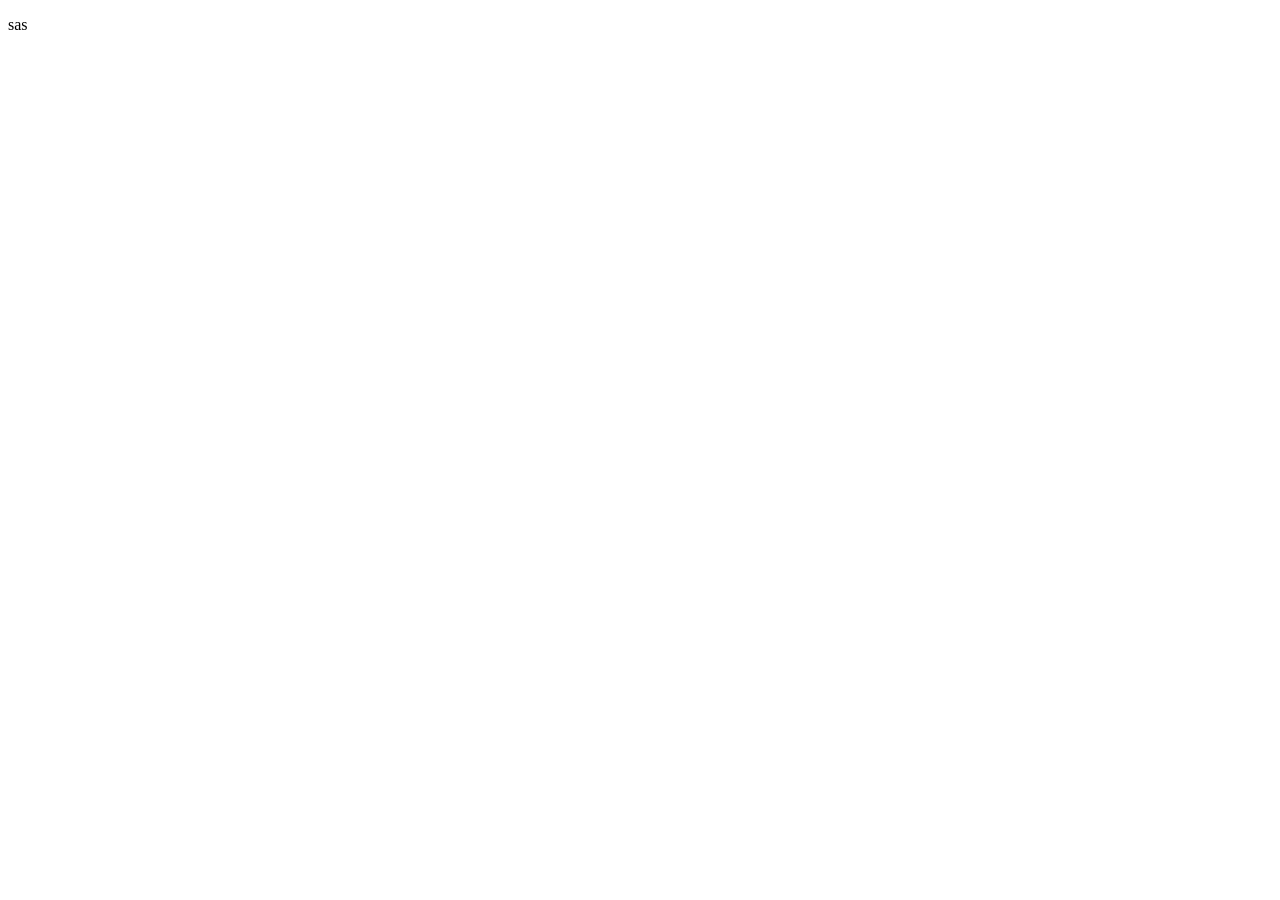
==== index.html @ 08b82a9a "sas" ====
<!DOCTYPE html>
<html lang="en">
<head>
    <meta charset="UTF-8">
    <meta name="viewport" content="width=device-width, initial-scale=1.0">
    <title>Document</title>
</head>
<body>
    <p>sas</p>
    
</body>
</html>
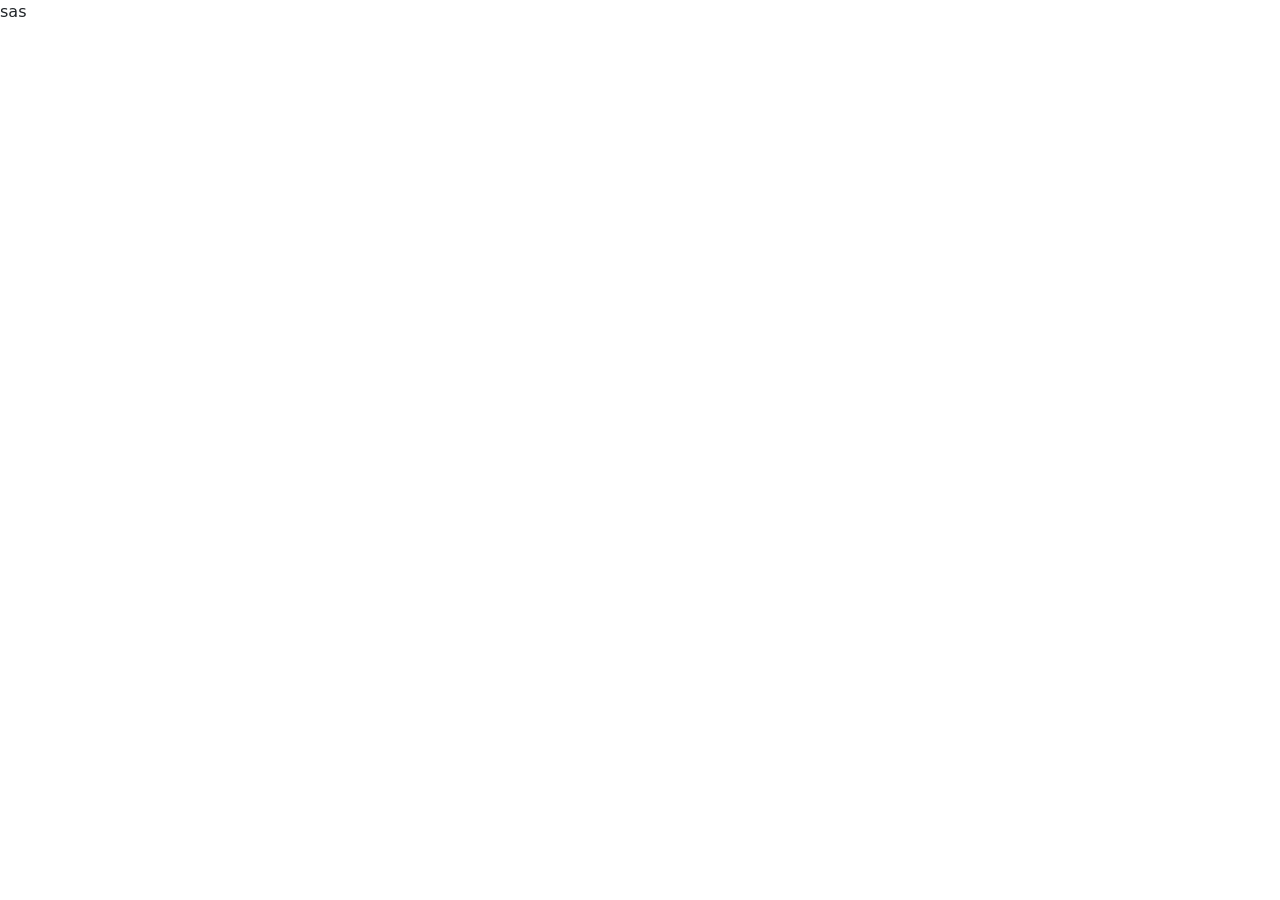
==== commit 87ac3fee: "se agregan lin de bootstrap" ====
--- a/index.html
+++ b/index.html
@@ -3,6 +3,8 @@
 <head>
     <meta charset="UTF-8">
     <meta name="viewport" content="width=device-width, initial-scale=1.0">
+    <link rel="stylesheet" href="https://cdn.jsdelivr.net/npm/bootstrap@5.3.8/dist/css/bootstrap.min.css">
+    <link rel="stylesheet" href="style.css">
     <title>Document</title>
 </head>
 <body>
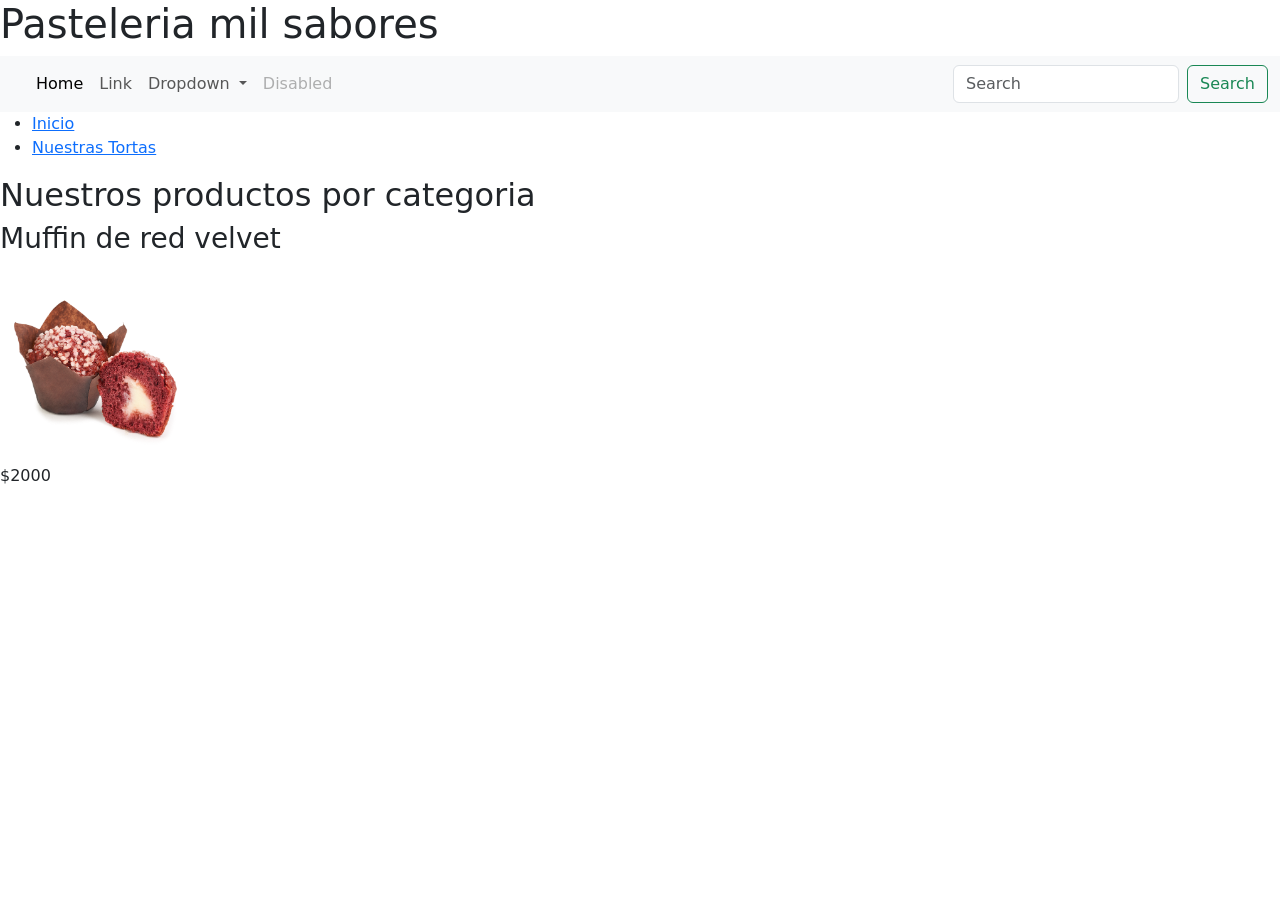
==== commit 3452e585: "se agrega un header y un section" ====
--- a/index.html
+++ b/index.html
@@ -8,7 +8,60 @@
     <title>Document</title>
 </head>
 <body>
-    <p>sas</p>
-    
+    <header>
+        <h1>Pasteleria mil sabores</h1>
+    </header>
+    <nav class="navbar navbar-expand-lg bg-body-tertiary">
+  <div class="container-fluid">
+    <a class="navbar-brand" href="#"></a>
+    <button class="navbar-toggler" type="button" data-bs-toggle="collapse" data-bs-target="#navbarSupportedContent" aria-controls="navbarSupportedContent" aria-expanded="false" aria-label="Toggle navigation">
+      <span class="navbar-toggler-icon"></span>
+    </button>
+    <div class="collapse navbar-collapse" id="navbarSupportedContent">
+      <ul class="navbar-nav me-auto mb-2 mb-lg-0">
+        <li class="nav-item">
+          <a class="nav-link active" aria-current="page" href="#">Home</a>
+        </li>
+        <li class="nav-item">
+          <a class="nav-link" href="#">Link</a>
+        </li>
+        <li class="nav-item dropdown">
+          <a class="nav-link dropdown-toggle" href="#" role="button" data-bs-toggle="dropdown" aria-expanded="false">
+            Dropdown
+          </a>
+          <ul class="dropdown-menu">
+            <li><a class="dropdown-item" href="#">Action</a></li>
+            <li><a class="dropdown-item" href="#">Another action</a></li>
+            <li><hr class="dropdown-divider"></li>
+            <li><a class="dropdown-item" href="#">Something else here</a></li>
+          </ul>
+        </li>
+        <li class="nav-item">
+          <a class="nav-link disabled" aria-disabled="true">Disabled</a>
+        </li>
+      </ul>
+      <form class="d-flex" role="search">
+        <input class="form-control me-2" type="search" placeholder="Search" aria-label="Search"/>
+        <button class="btn btn-outline-success" type="submit">Search</button>
+      </form>
+    </div>
+  </div>
+</nav>
+<nav>
+        <ul>
+            <li><a href="index.html">Inicio</a></li>
+            <li><a href="catalogo.html">Nuestras Tortas</a></li>
+        </ul>
+    </nav>
+<main>
+    <section id="Nuestros productos por categoria">
+        <h2>Nuestros productos por categoria</h2>
+        <h3>Muffin de red velvet</h3>
+        <img height="200px" src="img/muffin redvelvet.png">
+        <p class="Precio">$2000</p>
+    </section>
+</main>
+
+
 </body>
 </html>
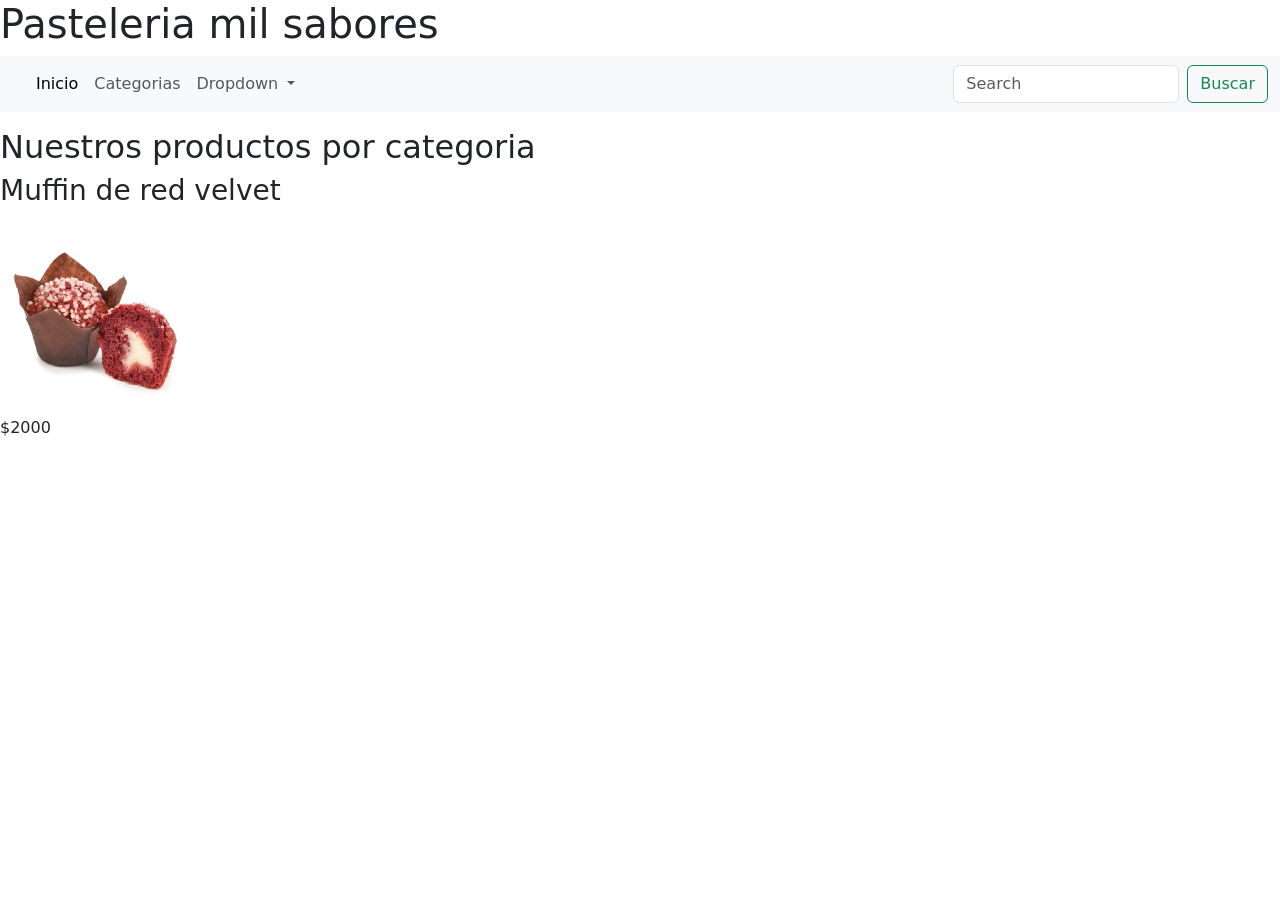
==== commit 98b18a29: "cambios en css y function" ====
--- a/index.html
+++ b/index.html
@@ -5,7 +5,7 @@
     <meta name="viewport" content="width=device-width, initial-scale=1.0">
     <link rel="stylesheet" href="https://cdn.jsdelivr.net/npm/bootstrap@5.3.8/dist/css/bootstrap.min.css">
     <link rel="stylesheet" href="style.css">
-    <title>Document</title>
+    <title>Pasteleria mil sabores</title>
 </head>
 <body>
     <header>
@@ -20,10 +20,10 @@
     <div class="collapse navbar-collapse" id="navbarSupportedContent">
       <ul class="navbar-nav me-auto mb-2 mb-lg-0">
         <li class="nav-item">
-          <a class="nav-link active" aria-current="page" href="#">Home</a>
+          <a class="nav-link active" aria-current="page" href="#">Inicio</a>
         </li>
         <li class="nav-item">
-          <a class="nav-link" href="#">Link</a>
+          <a class="nav-link" href="index2.html">Categorias</a>
         </li>
         <li class="nav-item dropdown">
           <a class="nav-link dropdown-toggle" href="#" role="button" data-bs-toggle="dropdown" aria-expanded="false">
@@ -36,21 +36,17 @@
             <li><a class="dropdown-item" href="#">Something else here</a></li>
           </ul>
         </li>
-        <li class="nav-item">
-          <a class="nav-link disabled" aria-disabled="true">Disabled</a>
-        </li>
       </ul>
       <form class="d-flex" role="search">
         <input class="form-control me-2" type="search" placeholder="Search" aria-label="Search"/>
-        <button class="btn btn-outline-success" type="submit">Search</button>
+        <button class="btn btn-outline-success" type="submit">Buscar</button>
       </form>
     </div>
   </div>
 </nav>
 <nav>
         <ul>
-            <li><a href="index.html">Inicio</a></li>
-            <li><a href="catalogo.html">Nuestras Tortas</a></li>
+
         </ul>
     </nav>
 <main>
@@ -60,7 +56,18 @@
         <img height="200px" src="img/muffin redvelvet.png">
         <p class="Precio">$2000</p>
     </section>
+
+    <section id="usuarios">
+      <div class="container">
+
+      </div>
+    </section>
+
+
 </main>
+
+<script src="https://cdn.jsdelivr.net/npm/bootstrap@5.3.8/dist/js/bootstrap.bundle.min.js"></script>
+<script src="function.js"></script>
 
 
 </body>
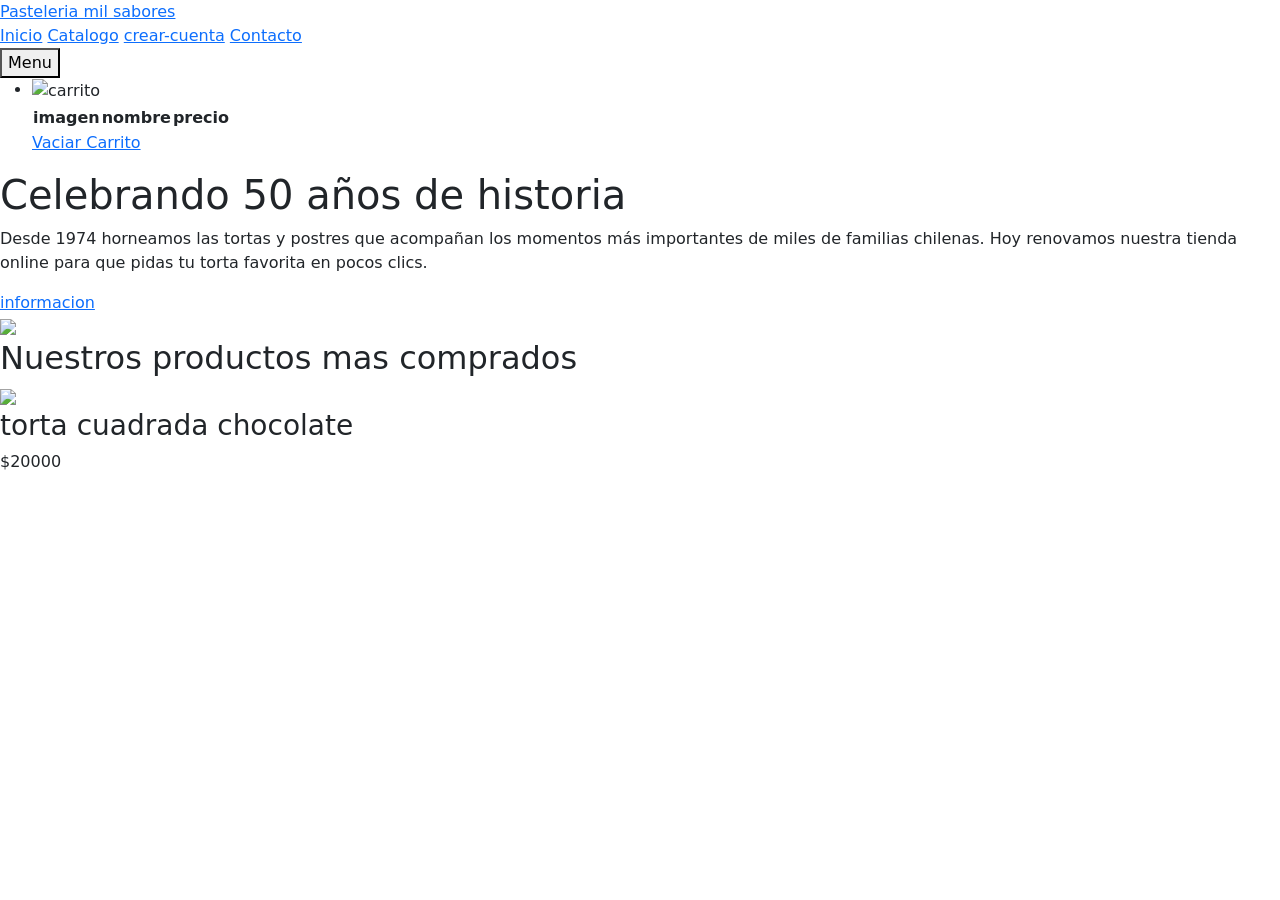
==== commit 24300cfc: "se cambia todo el contenido del header y de la seccion main" ====
--- a/index.html
+++ b/index.html
@@ -7,54 +7,60 @@
     <link rel="stylesheet" href="style.css">
     <title>Pasteleria mil sabores</title>
 </head>
+
+
 <body>
-    <header>
-        <h1>Pasteleria mil sabores</h1>
-    </header>
-    <nav class="navbar navbar-expand-lg bg-body-tertiary">
-  <div class="container-fluid">
-    <a class="navbar-brand" href="#"></a>
-    <button class="navbar-toggler" type="button" data-bs-toggle="collapse" data-bs-target="#navbarSupportedContent" aria-controls="navbarSupportedContent" aria-expanded="false" aria-label="Toggle navigation">
-      <span class="navbar-toggler-icon"></span>
-    </button>
-    <div class="collapse navbar-collapse" id="navbarSupportedContent">
-      <ul class="navbar-nav me-auto mb-2 mb-lg-0">
-        <li class="nav-item">
-          <a class="nav-link active" aria-current="page" href="#">Inicio</a>
-        </li>
-        <li class="nav-item">
-          <a class="nav-link" href="index2.html">Categorias</a>
-        </li>
-        <li class="nav-item dropdown">
-          <a class="nav-link dropdown-toggle" href="#" role="button" data-bs-toggle="dropdown" aria-expanded="false">
-            Dropdown
-          </a>
-          <ul class="dropdown-menu">
-            <li><a class="dropdown-item" href="#">Action</a></li>
-            <li><a class="dropdown-item" href="#">Another action</a></li>
-            <li><hr class="dropdown-divider"></li>
-            <li><a class="dropdown-item" href="#">Something else here</a></li>
-          </ul>
+  <header>
+    <a href="#inicio" class="logo">Pasteleria mil sabores</a>
+    <nav id="nav-menu">
+      <a href="#inicio">Inicio</a>
+      <a href="#Catalogo">Catalogo</a>
+      <a href="#crear-cuenta">crear-cuenta</a>
+      <a href="#contacto">Contacto</a>
+    </nav>
+    <button id="menu-btn">Menu</button>
+    <div>
+      <ul>
+        <li class="submenu"> 
+          <img height= "30px" src="img/carrito.jpg" id="img-carrito" alt="carrito">
+          <div id="carrito">
+            <table id="lista-carrito">
+              <th>
+                <tr>
+                  <th>imagen</th>
+                  <th>nombre</th>
+                  <th>precio</th>
+                  <th></th>
+                </tr>
+              </th>
+              <tbody></tbody>
+            </table>
+            <a href="#" id="vaciar carrito" class="btn-3">Vaciar Carrito</a>
+          </div>
         </li>
       </ul>
-      <form class="d-flex" role="search">
-        <input class="form-control me-2" type="search" placeholder="Search" aria-label="Search"/>
-        <button class="btn btn-outline-success" type="submit">Buscar</button>
-      </form>
     </div>
-  </div>
-</nav>
-<nav>
-        <ul>
+  </header>
 
-        </ul>
-    </nav>
 <main>
-    <section id="Nuestros productos por categoria">
-        <h2>Nuestros productos por categoria</h2>
-        <h3>Muffin de red velvet</h3>
-        <img height="200px" src="img/muffin redvelvet.png">
-        <p class="Precio">$2000</p>
+    <section id="inicio" class="Presentacion-tienda">
+      <div class="contenido">
+        <h1>Celebrando 50 años de historia</h1>
+        <p>Desde 1974 horneamos las tortas y postres que acompañan los momentos más importantes
+        de miles de familias chilenas. Hoy renovamos nuestra tienda online para que pidas
+        tu torta favorita en pocos clics.</p>
+      </div>
+      <div>
+        <a href="#informacion" class="btn-1">informacion</a>
+      </div>
+      <img height="200px" src="img/pasteleria mil sabores.png">
+    </section>
+
+    <section class="Nuestros-productos-mas-comprados">
+        <h2>Nuestros productos mas comprados</h2>
+        <img height="200px" src="img/torta cuadrada chocolate.webp">
+        <h3>torta cuadrada chocolate</h3>
+        <p class="Precio">$20000</p>
     </section>
 
     <section id="usuarios">
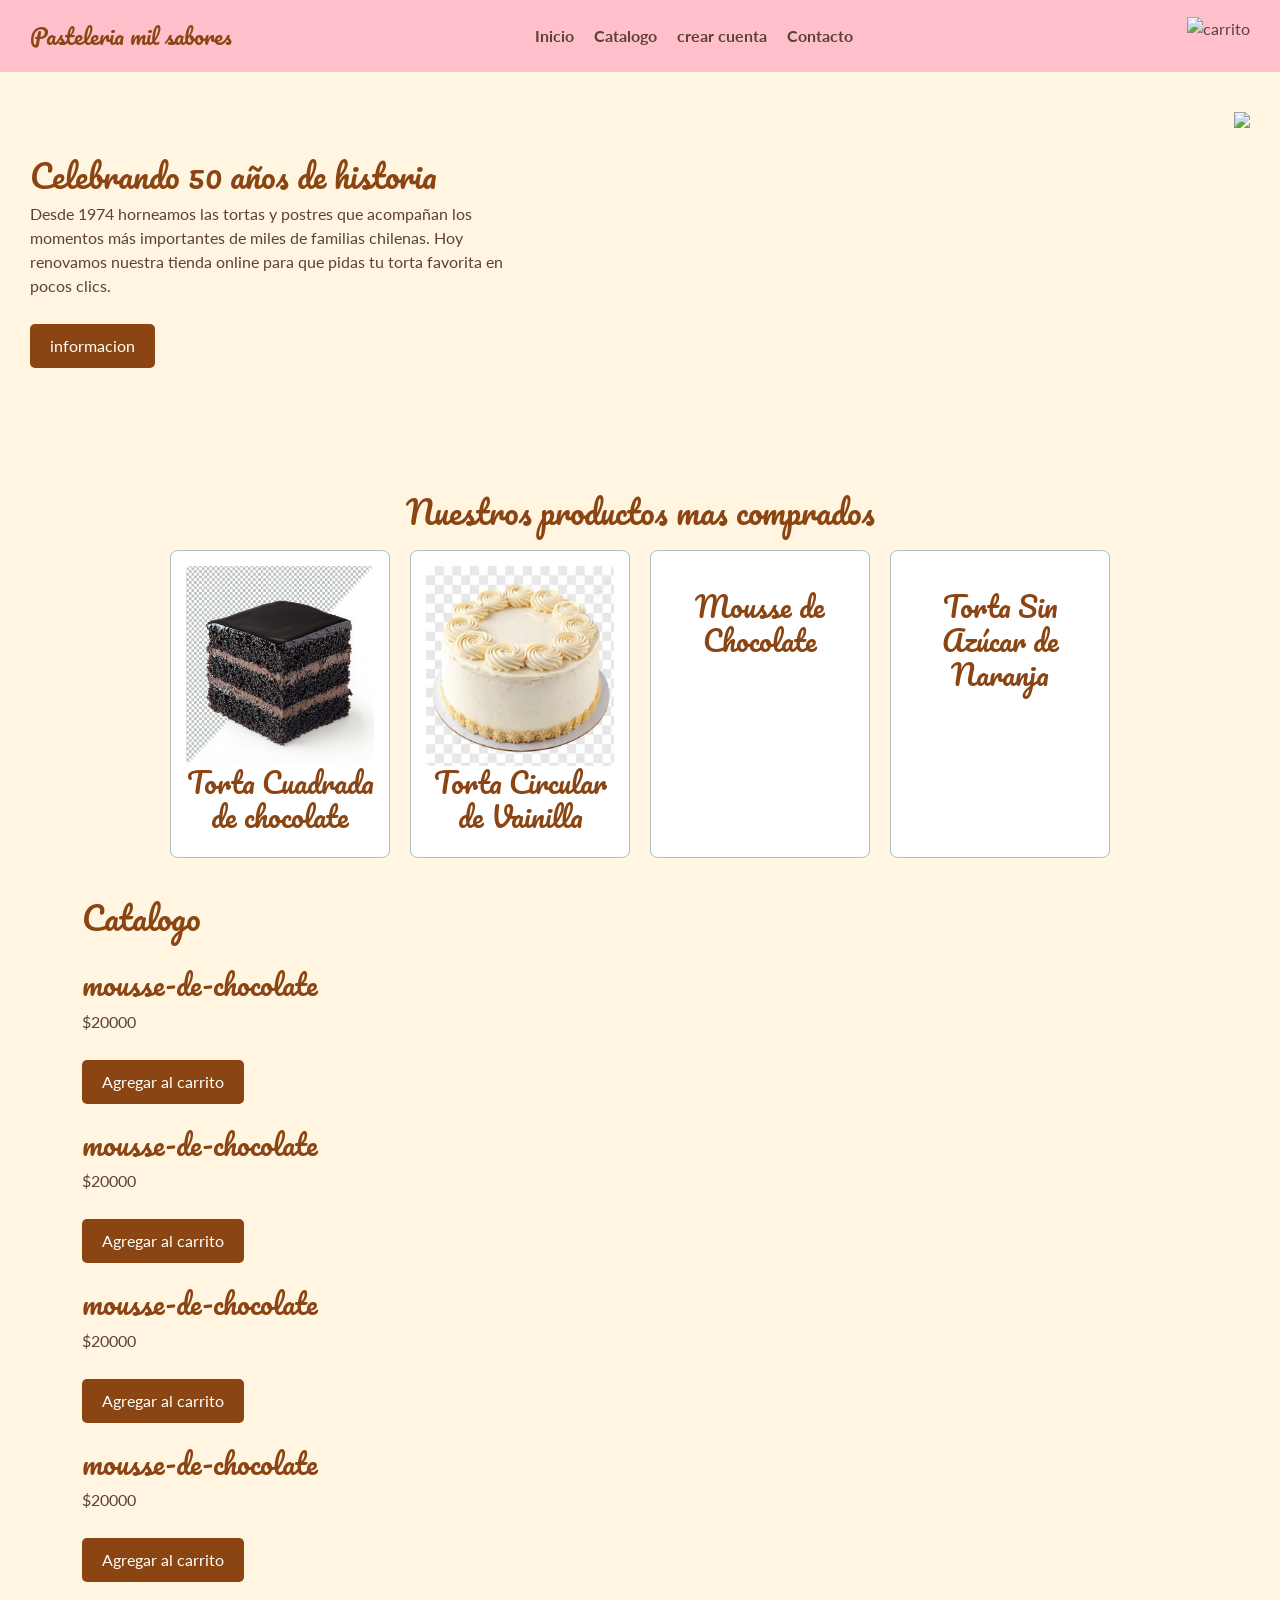
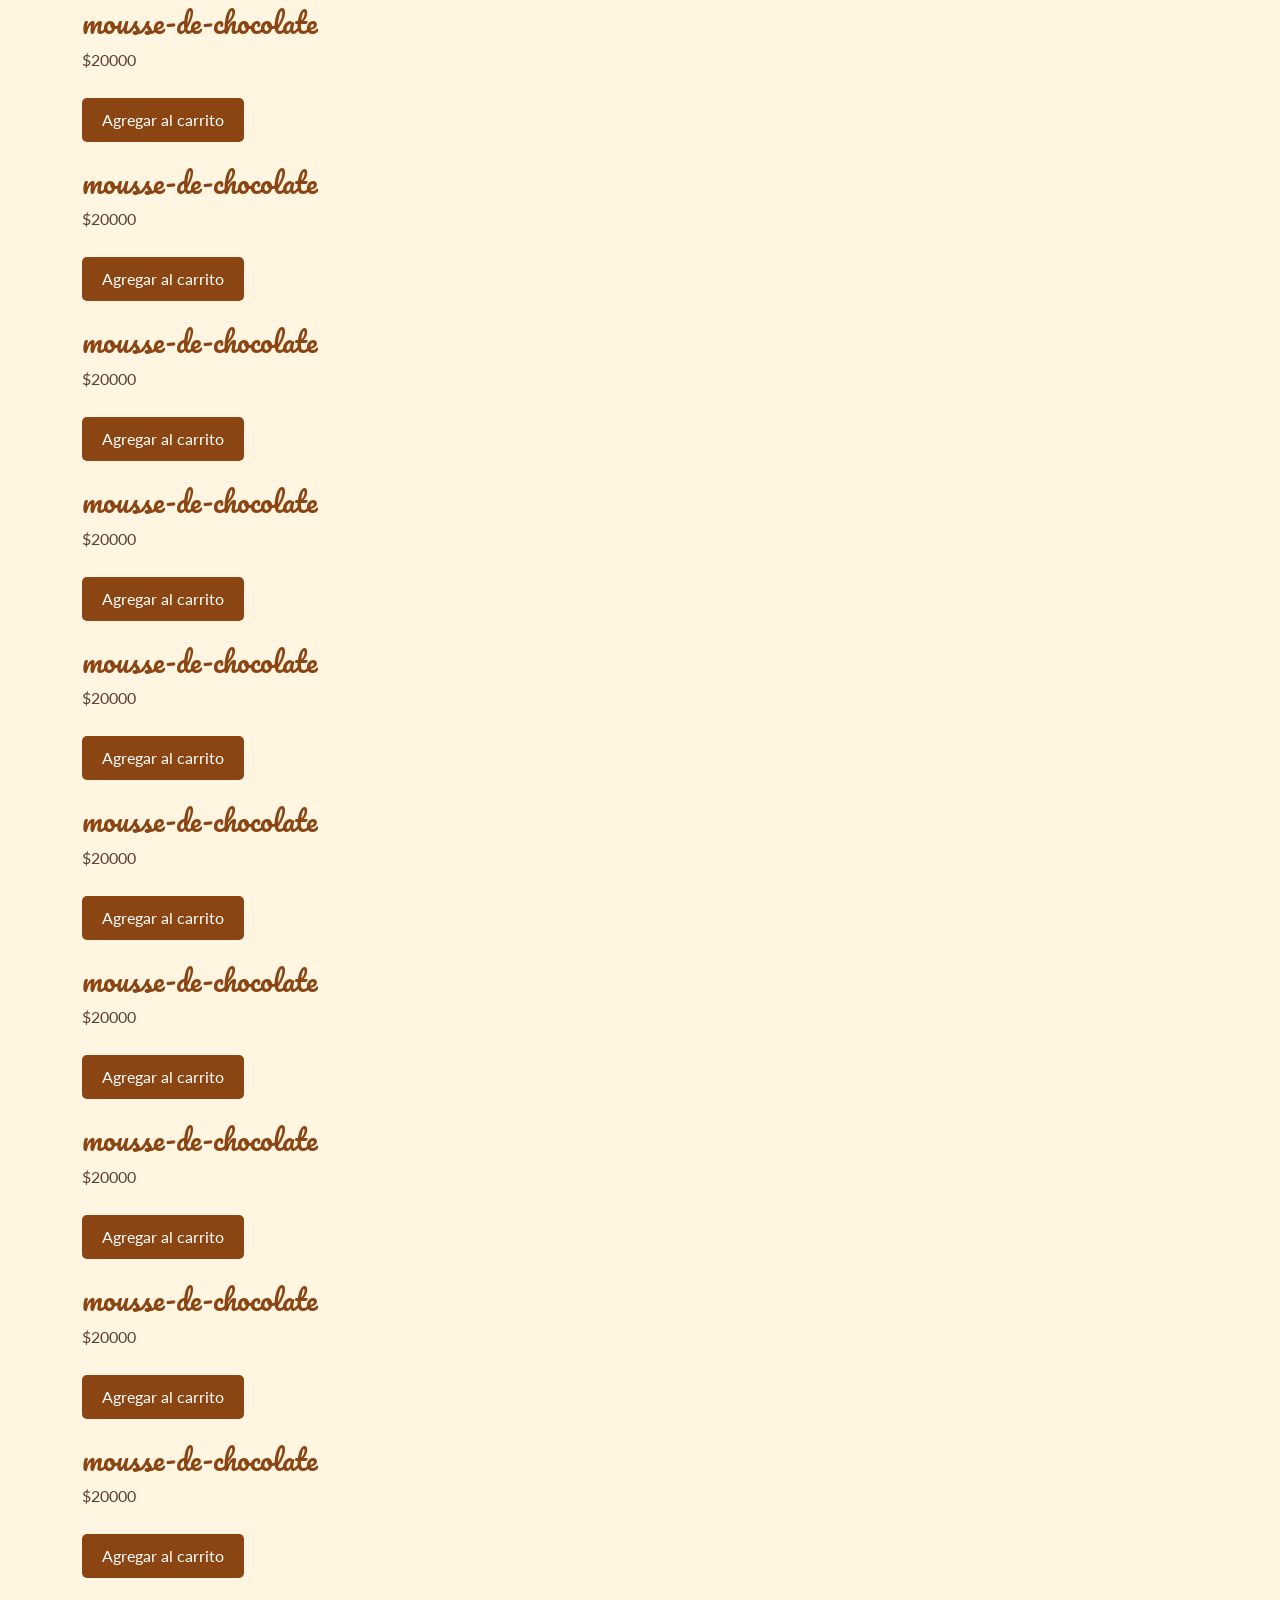
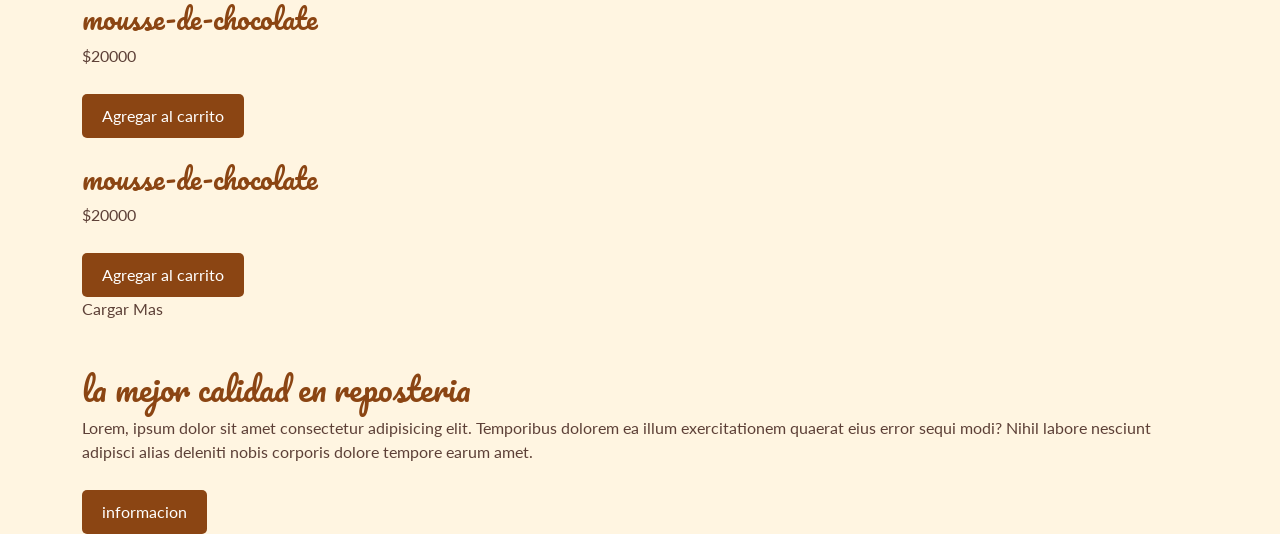
==== commit ea01d7c4: "se agrega el catalogo al index" ====
--- a/index.html
+++ b/index.html
@@ -5,6 +5,8 @@
     <meta name="viewport" content="width=device-width, initial-scale=1.0">
     <link rel="stylesheet" href="https://cdn.jsdelivr.net/npm/bootstrap@5.3.8/dist/css/bootstrap.min.css">
     <link rel="stylesheet" href="style.css">
+    <link rel="preconnect" href="https://fonts.googleapis.com">
+    <link href="https://fonts.googleapis.com/css2?family=Lato:wght@400;700&family=Pacifico&display=swap" rel="stylesheet">  
     <title>Pasteleria mil sabores</title>
 </head>
 
@@ -15,7 +17,7 @@
     <nav id="nav-menu">
       <a href="#inicio">Inicio</a>
       <a href="#Catalogo">Catalogo</a>
-      <a href="#crear-cuenta">crear-cuenta</a>
+      <a href="#crear-cuenta">crear cuenta</a>
       <a href="#contacto">Contacto</a>
     </nav>
     <button id="menu-btn">Menu</button>
@@ -25,14 +27,14 @@
           <img height= "30px" src="img/carrito.jpg" id="img-carrito" alt="carrito">
           <div id="carrito">
             <table id="lista-carrito">
-              <th>
+              <thead>
                 <tr>
                   <th>imagen</th>
                   <th>nombre</th>
                   <th>precio</th>
                   <th></th>
                 </tr>
-              </th>
+              </thead>
               <tbody></tbody>
             </table>
             <a href="#" id="vaciar carrito" class="btn-3">Vaciar Carrito</a>
@@ -49,28 +51,224 @@
         <p>Desde 1974 horneamos las tortas y postres que acompañan los momentos más importantes
         de miles de familias chilenas. Hoy renovamos nuestra tienda online para que pidas
         tu torta favorita en pocos clics.</p>
-      </div>
-      <div>
+
         <a href="#informacion" class="btn-1">informacion</a>
       </div>
-      <img height="200px" src="img/pasteleria mil sabores.png">
+
+      <img height="300px" src="img/pasteleria mil sabores.png">
     </section>
 
-    <section class="Nuestros-productos-mas-comprados">
+    <section class="productos-destacados container">
         <h2>Nuestros productos mas comprados</h2>
-        <img height="200px" src="img/torta cuadrada chocolate.webp">
-        <h3>torta cuadrada chocolate</h3>
-        <p class="Precio">$20000</p>
+        <div class="productos-content">
+
+          <div class="Tortas-Cuadradas">
+            <img height= "200px" src="img/torta cuadrada.avif" alt="">
+            <h3>Torta Cuadrada de chocolate</h3>
+          </div>
+
+          <div class="Tortas-Circulares">
+            <img height= "200px" src="img/torta circular.jpg" alt="">
+            <h3>Torta Circular de Vainilla</h3>
+          </div>
+
+          <div class="Postres-Individuales">
+            <img height= "200px" src="img/mousse-de-chocolate.webp" alt="">
+            <h3>Mousse de Chocolate</h3>
+          </div>
+
+          <div class="Productos-Sin-Azúcar ">
+            <img height= "200px" src="img/Torta-Naranja-–-Sin-Azucar-01.webp" alt="">
+            <h3>Torta Sin Azúcar de Naranja</h3>
+          </div>
+
+        </div>
     </section>
 
-    <section id="usuarios">
-      <div class="container">
+
+    <section class="productos container">
+
+      <h2>Catalogo</h2>
+
+      <div class="box-container" id="lista-1">
+
+        <div class="box">
+          <img src="img/mousse-de-chocolate.webp" alt="">
+          <div class="product-txt">
+            <h3>mousse-de-chocolate</h3>
+            <p class="precio">$20000</p>
+            <a href="#" class="agregar-carrito btn-3" data-id="1">Agregar al carrito</a>
+          </div>
+        </div>
+
+        <div class="box">
+          <img src="img/mousse-de-chocolate.webp" alt="">
+          <div class="product-txt">
+            <h3>mousse-de-chocolate</h3>
+            <p class="precio">$20000</p>
+            <a href="#" class="agregar-carrito btn-3" data-id="1">Agregar al carrito</a>
+          </div>
+        </div>
+
+        <div class="box">
+          <img src="img/mousse-de-chocolate.webp" alt="">
+          <div class="product-txt">
+            <h3>mousse-de-chocolate</h3>
+            <p class="precio">$20000</p>
+            <a href="#" class="agregar-carrito btn-3" data-id="1">Agregar al carrito</a>
+          </div>
+        </div>
+
+        <div class="box">
+          <img src="img/mousse-de-chocolate.webp" alt="">
+          <div class="product-txt">
+            <h3>mousse-de-chocolate</h3>
+            <p class="precio">$20000</p>
+            <a href="#" class="agregar-carrito btn-3" data-id="1">Agregar al carrito</a>
+          </div>
+        </div>
+
+        <div class="box">
+          <img src="img/mousse-de-chocolate.webp" alt="">
+          <div class="product-txt">
+            <h3>mousse-de-chocolate</h3>
+            <p class="precio">$20000</p>
+            <a href="#" class="agregar-carrito btn-3" data-id="1">Agregar al carrito</a>
+          </div>
+        </div>
+
+        <div class="box">
+          <img src="img/mousse-de-chocolate.webp" alt="">
+          <div class="product-txt">
+            <h3>mousse-de-chocolate</h3>
+            <p class="precio">$20000</p>
+            <a href="#" class="agregar-carrito btn-3" data-id="1">Agregar al carrito</a>
+          </div>
+        </div>
+
+        <div class="box">
+          <img src="img/mousse-de-chocolate.webp" alt="">
+          <div class="product-txt">
+            <h3>mousse-de-chocolate</h3>
+            <p class="precio">$20000</p>
+            <a href="#" class="agregar-carrito btn-3" data-id="1">Agregar al carrito</a>
+          </div>
+        </div>
+
+        <div class="box">
+          <img src="img/mousse-de-chocolate.webp" alt="">
+          <div class="product-txt">
+            <h3>mousse-de-chocolate</h3>
+            <p class="precio">$20000</p>
+            <a href="#" class="agregar-carrito btn-3" data-id="1">Agregar al carrito</a>
+          </div>
+        </div>
+
+        <div class="box">
+          <img src="img/mousse-de-chocolate.webp" alt="">
+          <div class="product-txt">
+            <h3>mousse-de-chocolate</h3>
+            <p class="precio">$20000</p>
+            <a href="#" class="agregar-carrito btn-3" data-id="1">Agregar al carrito</a>
+          </div>
+        </div>
+
+        <div class="box">
+          <img src="img/mousse-de-chocolate.webp" alt="">
+          <div class="product-txt">
+            <h3>mousse-de-chocolate</h3>
+            <p class="precio">$20000</p>
+            <a href="#" class="agregar-carrito btn-3" data-id="1">Agregar al carrito</a>
+          </div>
+        </div>
+
+        <div class="box">
+          <img src="img/mousse-de-chocolate.webp" alt="">
+          <div class="product-txt">
+            <h3>mousse-de-chocolate</h3>
+            <p class="precio">$20000</p>
+            <a href="#" class="agregar-carrito btn-3" data-id="1">Agregar al carrito</a>
+          </div>
+        </div>
+
+        <div class="box">
+          <img src="img/mousse-de-chocolate.webp" alt="">
+          <div class="product-txt">
+            <h3>mousse-de-chocolate</h3>
+            <p class="precio">$20000</p>
+            <a href="#" class="agregar-carrito btn-3" data-id="1">Agregar al carrito</a>
+          </div>
+        </div>
+
+        <div class="box">
+          <img src="img/mousse-de-chocolate.webp" alt="">
+          <div class="product-txt">
+            <h3>mousse-de-chocolate</h3>
+            <p class="precio">$20000</p>
+            <a href="#" class="agregar-carrito btn-3" data-id="1">Agregar al carrito</a>
+          </div>
+        </div>
+
+        <div class="box">
+          <img src="img/mousse-de-chocolate.webp" alt="">
+          <div class="product-txt">
+            <h3>mousse-de-chocolate</h3>
+            <p class="precio">$20000</p>
+            <a href="#" class="agregar-carrito btn-3" data-id="1">Agregar al carrito</a>
+          </div>
+        </div>
+
+        <div class="box">
+          <img src="img/mousse-de-chocolate.webp" alt="">
+          <div class="product-txt">
+            <h3>mousse-de-chocolate</h3>
+            <p class="precio">$20000</p>
+            <a href="#" class="agregar-carrito btn-3" data-id="1">Agregar al carrito</a>
+          </div>
+        </div>
+
+        <div class="box">
+          <img src="img/mousse-de-chocolate.webp" alt="">
+          <div class="product-txt">
+            <h3>mousse-de-chocolate</h3>
+            <p class="precio">$20000</p>
+            <a href="#" class="agregar-carrito btn-3" data-id="1">Agregar al carrito</a>
+          </div>
+        </div>
 
       </div>
+
+      <div class="btn-2" id="load-more">Cargar Mas</div>
     </section>
 
 
 </main>
+
+<footer class="info">
+
+      <img class=""  src="" alt="">
+      <div class="info-content container">
+
+        <div class="info-img">
+          <img src="" alt="">
+        </div>
+
+        <div class="info.txt">
+          <h2>la mejor calidad en reposteria</h2>
+          <p>
+            Lorem, ipsum dolor sit amet consectetur adipisicing elit. 
+            Temporibus dolorem ea illum exercitationem quaerat eius error sequi modi? 
+            Nihil labore nesciunt adipisci alias deleniti 
+            nobis corporis dolore tempore earum amet.
+          </p>
+          <a href="#" class="btn-1">informacion</a>
+
+        </div>
+
+      </div>
+
+</footer>
+
 
 <script src="https://cdn.jsdelivr.net/npm/bootstrap@5.3.8/dist/js/bootstrap.bundle.min.js"></script>
 <script src="function.js"></script>
--- a/style.css
+++ b/style.css
@@ -0,0 +1,170 @@
+body {
+  margin: 0;
+  font-family: 'Lato', sans-serif;
+  background-color: #FFF5E1;
+  color: #5D4037;
+}
+
+a {
+  text-decoration: none;
+  color: #5D4037;
+}
+
+h1, h2, h3 {
+  font-family: 'Pacifico', cursive;
+  font-weight: normal;
+  color: #8B4513;
+}
+
+header {
+  display: flex;
+  align-items: center;
+  justify-content: space-between;
+  flex-wrap: wrap;
+  padding: 15px 30px;
+  background-color: #FFC0CB;
+}
+
+.logo {
+  font-family: 'Pacifico', cursive;
+  font-size: 22px;
+  color: #8B4513;
+}
+
+#nav-menu {
+  display: flex;
+  gap: 20px;
+}
+
+#nav-menu a {
+  font-weight: bold;
+}
+
+#nav-menu a:hover {
+  color: #8B4513;
+}
+
+#menu-btn {
+  display: none;
+  background-color: #8B4513;
+  color: white;
+  border: none;
+  padding: 8px 14px;
+  border-radius: 5px;
+  cursor: pointer;
+}
+
+.submenu {
+  list-style: none;
+  position: relative;
+}
+
+#img-carrito {
+  cursor: pointer;
+}
+
+#carrito {
+  display: none;
+  position: absolute;
+  right: 0;
+  top: 40px;
+  width: 250px;
+  background-color: white;
+  border: 1px solid #B0BEC5;
+  padding: 10px;
+  z-index: 10;
+}
+
+#lista-carrito {
+  width: 100%;
+  border-collapse: collapse;
+  font-size: 14px;
+}
+
+#lista-carrito th,
+#lista-carrito td {
+  border-bottom: 1px solid #B0BEC5;
+  padding: 5px;
+  text-align: left;
+}
+
+.btn-1, .btn-3 {
+  display: inline-block;
+  font-family: 'Lato', sans-serif;
+  background-color: #8B4513;
+  color: white;
+  padding: 10px 20px;
+  border-radius: 5px;
+  margin-top: 10px;
+}
+
+.btn-1:hover, .btn-3:hover {
+  background-color: #5D4037;
+}
+
+.Presentacion-tienda {
+  display: flex;
+  flex-wrap: wrap;
+  align-items: center;
+  justify-content: space-between;
+  padding: 40px 30px;
+}
+
+.Presentacion-tienda .contenido {
+  max-width: 500px;
+}
+
+.Presentacion-tienda h1 {
+  font-size: 32px;
+}
+
+.productos-destacados {
+  padding: 40px 15px;
+  text-align: center;
+}
+
+.productos-content {
+  display: flex;
+  flex-wrap: wrap;
+  justify-content: center;
+  gap: 20px;
+  margin-top: 20px;
+}
+
+.productos-content > div {
+  background-color: white;
+  border: 1px solid #B0BEC5;
+  border-radius: 8px;
+  padding: 15px;
+  width: 220px;
+}
+
+.productos-content img {
+  max-width: 100%;
+  border-radius: 5px;
+}
+
+#usuarios {
+  padding: 40px 15px;
+}
+
+@media (max-width: 768px) {
+  #menu-btn {
+    display: block;
+  }
+
+  #nav-menu {
+    display: none;
+    flex-direction: column;
+    width: 100%;
+  }
+
+  #nav-menu.activo {
+    display: flex;
+  }
+
+  .Presentacion-tienda {
+    flex-direction: column;
+    text-align: center;
+  }
+}
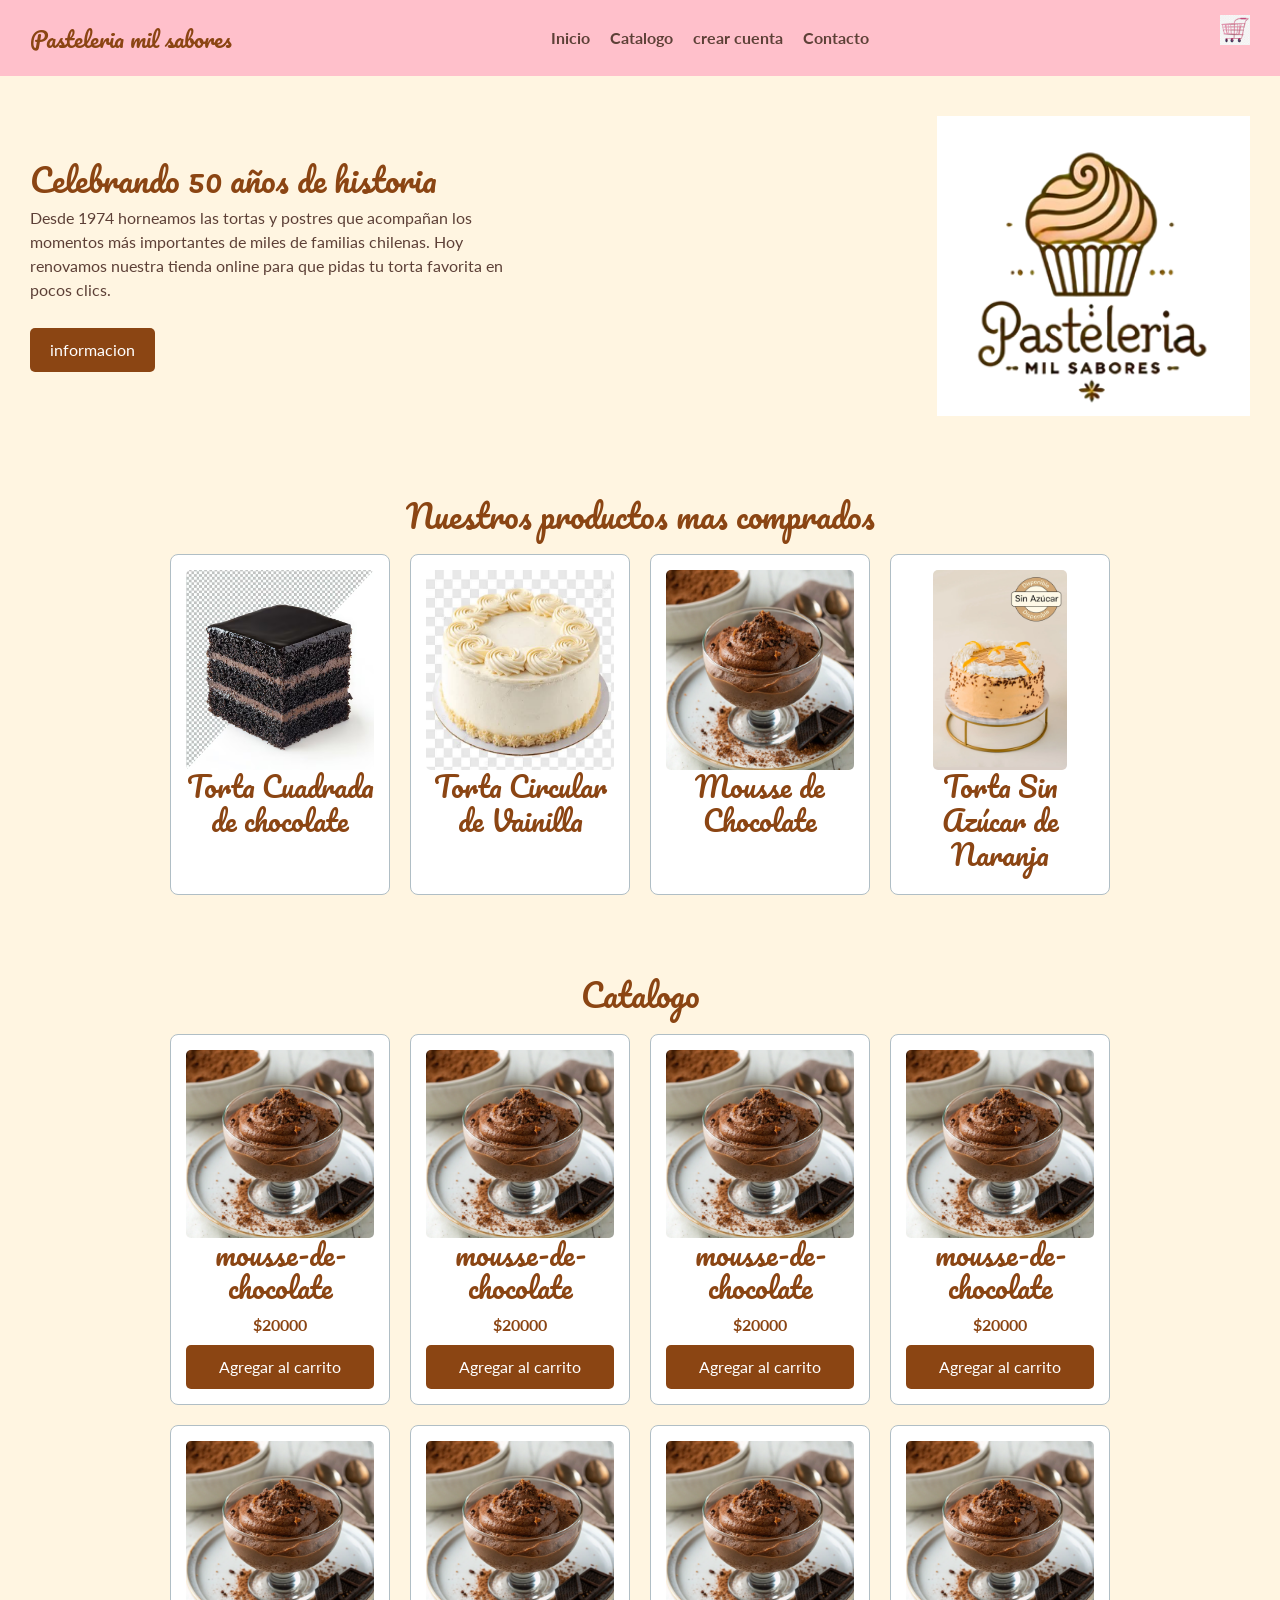
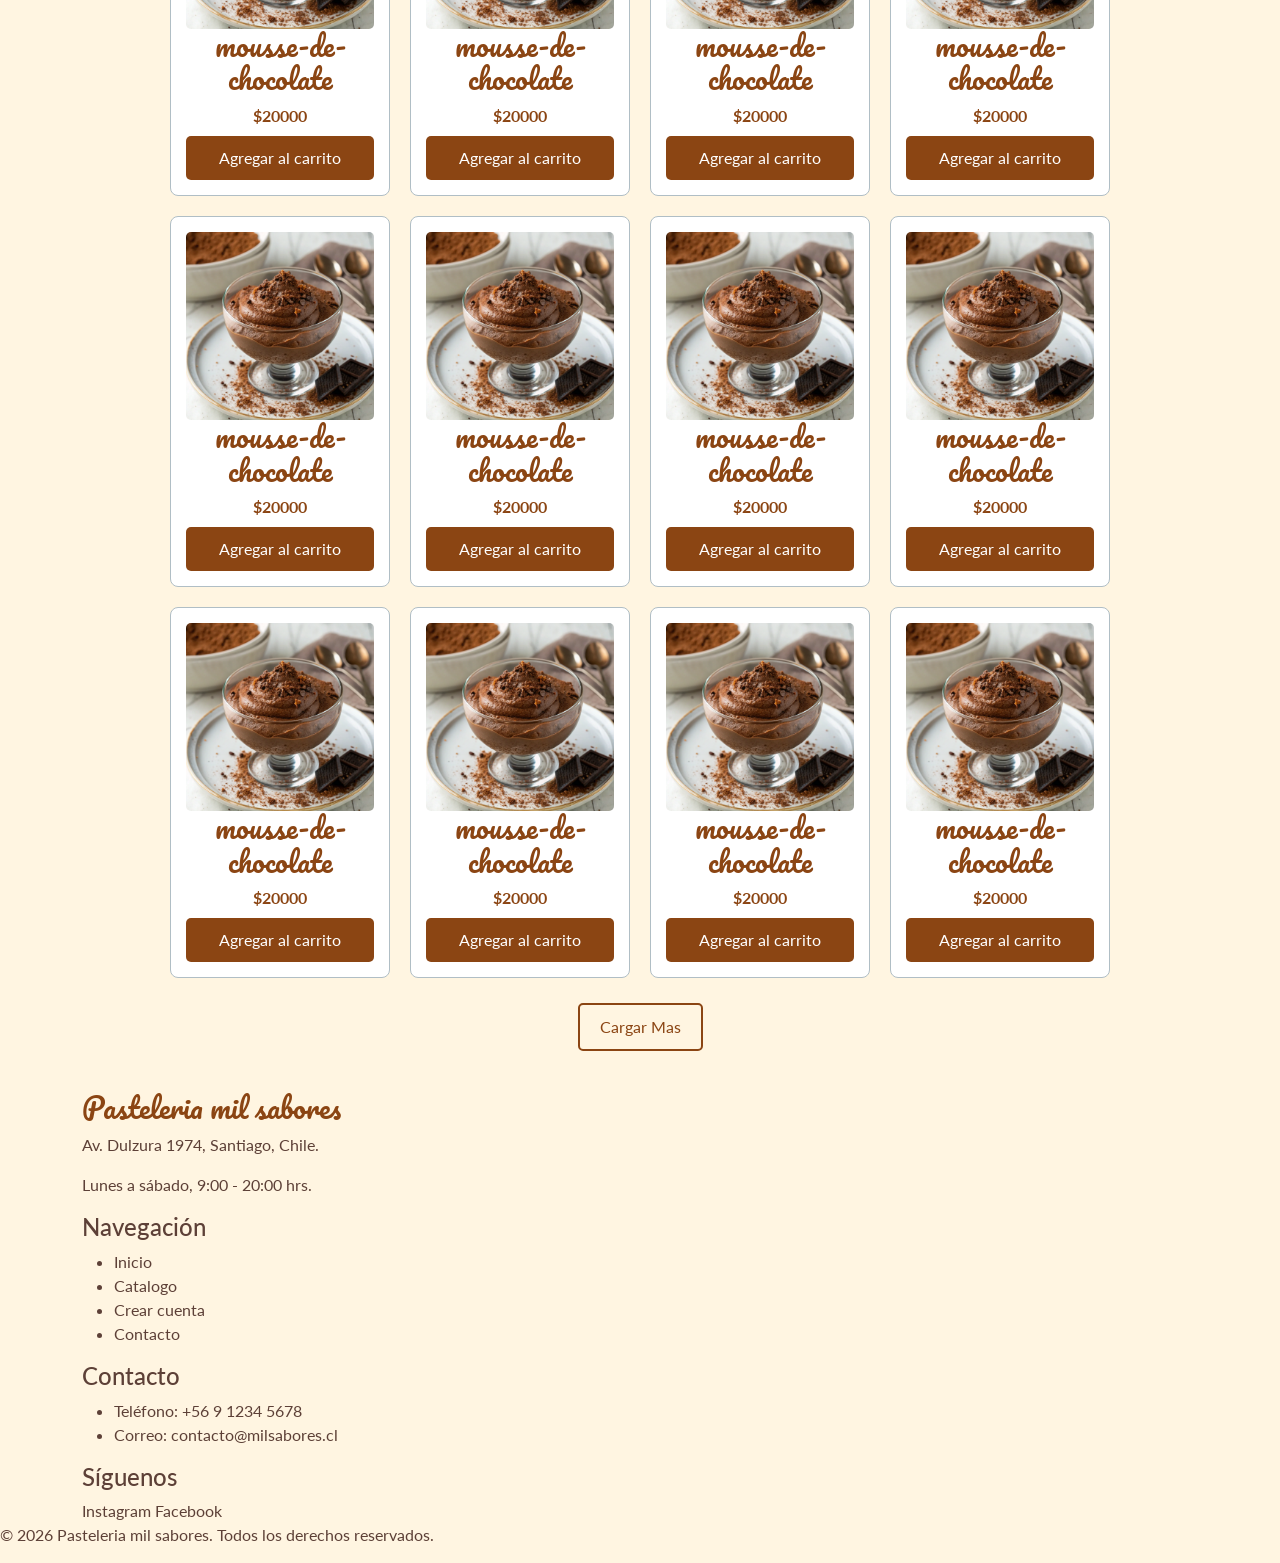
==== commit 990c5782: "se agrega el footer" ====
--- a/index.html
+++ b/index.html
@@ -16,9 +16,9 @@
     <a href="#inicio" class="logo">Pasteleria mil sabores</a>
     <nav id="nav-menu">
       <a href="#inicio">Inicio</a>
-      <a href="#Catalogo">Catalogo</a>
-      <a href="#crear-cuenta">crear cuenta</a>
-      <a href="#contacto">Contacto</a>
+      <a href="catalogo.html">Catalogo</a>
+      <a href="crear cuenta.html">crear cuenta</a>
+      <a href="contacto.html">Contacto</a>
     </nav>
     <button id="menu-btn">Menu</button>
     <div>
@@ -52,7 +52,7 @@
         de miles de familias chilenas. Hoy renovamos nuestra tienda online para que pidas
         tu torta favorita en pocos clics.</p>
 
-        <a href="#informacion" class="btn-1">informacion</a>
+        <a href="informacion.html" class="btn-1">informacion</a>
       </div>
 
       <img height="300px" src="img/pasteleria mil sabores.png">
@@ -244,29 +244,44 @@
 
 </main>
 
-<footer class="info">
-
-      <img class=""  src="" alt="">
-      <div class="info-content container">
-
-        <div class="info-img">
-          <img src="" alt="">
-        </div>
-
-        <div class="info.txt">
-          <h2>la mejor calidad en reposteria</h2>
-          <p>
-            Lorem, ipsum dolor sit amet consectetur adipisicing elit. 
-            Temporibus dolorem ea illum exercitationem quaerat eius error sequi modi? 
-            Nihil labore nesciunt adipisci alias deleniti 
-            nobis corporis dolore tempore earum amet.
-          </p>
-          <a href="#" class="btn-1">informacion</a>
-
-        </div>
-
+<footer class="site-footer">
+  <div class="footer-content container">
+
+    <div class="footer-col">
+      <h3>Pasteleria mil sabores</h3>
+      <p>Av. Dulzura 1974, Santiago, Chile.</p>
+      <p>Lunes a sábado, 9:00 - 20:00 hrs.</p>
+    </div>
+
+    <div class="footer-col">
+      <h4>Navegación</h4>
+      <ul>
+        <li><a href="index.html">Inicio</a></li>
+        <li><a href="catalogo.html">Catalogo</a></li>
+        <li><a href="crear-cuenta.html">Crear cuenta</a></li>
+        <li><a href="contacto.html">Contacto</a></li>
+      </ul>
+    </div>
+
+    <div class="footer-col">
+      <h4>Contacto</h4>
+      <ul>
+        <li>Teléfono: +56 9 1234 5678</li>
+        <li>Correo: contacto@milsabores.cl</li>
+      </ul>
+    </div>
+
+    <div class="footer-col">
+      <h4>Síguenos</h4>
+      <div class="footer-social">
+        <a href="https://instagram.com" target="_blank" rel="noopener">Instagram</a>
+        <a href="https://facebook.com" target="_blank" rel="noopener">Facebook</a>
       </div>
-
+    </div>
+
+  </div>
+
+  <p class="footer-copy">&copy; 2026 Pasteleria mil sabores. Todos los derechos reservados.</p>
 </footer>
 
 
--- a/style.css
+++ b/style.css
@@ -167,4 +167,91 @@
     flex-direction: column;
     text-align: center;
   }
+}
+/* Catálogo de productos (sección "productos") */
+.productos {
+  padding: 40px 15px;
+  text-align: center;
+}
+
+.box-container {
+  display: flex;
+  flex-wrap: wrap;
+  justify-content: center;
+  gap: 20px;
+  margin-top: 20px;
+}
+
+.box {
+  background-color: white;
+  border: 1px solid #B0BEC5;
+  border-radius: 8px;
+  padding: 15px;
+  width: 220px;
+  text-align: center;
+}
+
+.box img {
+  max-width: 100%;
+  border-radius: 5px;
+}
+
+.product-txt .precio {
+  font-weight: bold;
+  color: #8B4513;
+  margin: 8px 0;
+}
+
+.agregar-carrito {
+  display: block;
+  width: 100%;
+  box-sizing: border-box;
+  text-align: center;
+  margin-top: 5px;
+}
+
+.btn-2 {
+  display: inline-block;
+  background-color: transparent;
+  color: #8B4513;
+  border: 2px solid #8B4513;
+  padding: 10px 20px;
+  border-radius: 5px;
+  margin-top: 25px;
+  cursor: pointer;
+}
+
+.btn-2:hover {
+  background-color: #8B4513;
+  color: white;
+}
+
+/* Sección info (footer) */
+.info {
+  background-color: #FFC0CB;
+  padding: 40px 15px;
+}
+
+.info-content {
+  display: flex;
+  flex-wrap: wrap;
+  align-items: center;
+  gap: 30px;
+}
+
+.info-img img {
+  max-width: 100%;
+  border-radius: 8px;
+}
+
+.info-texto {
+  max-width: 500px;
+}
+
+/* Responsive */
+@media (max-width: 768px) {
+  .info-content {
+    flex-direction: column;
+    text-align: center;
+  }
 }
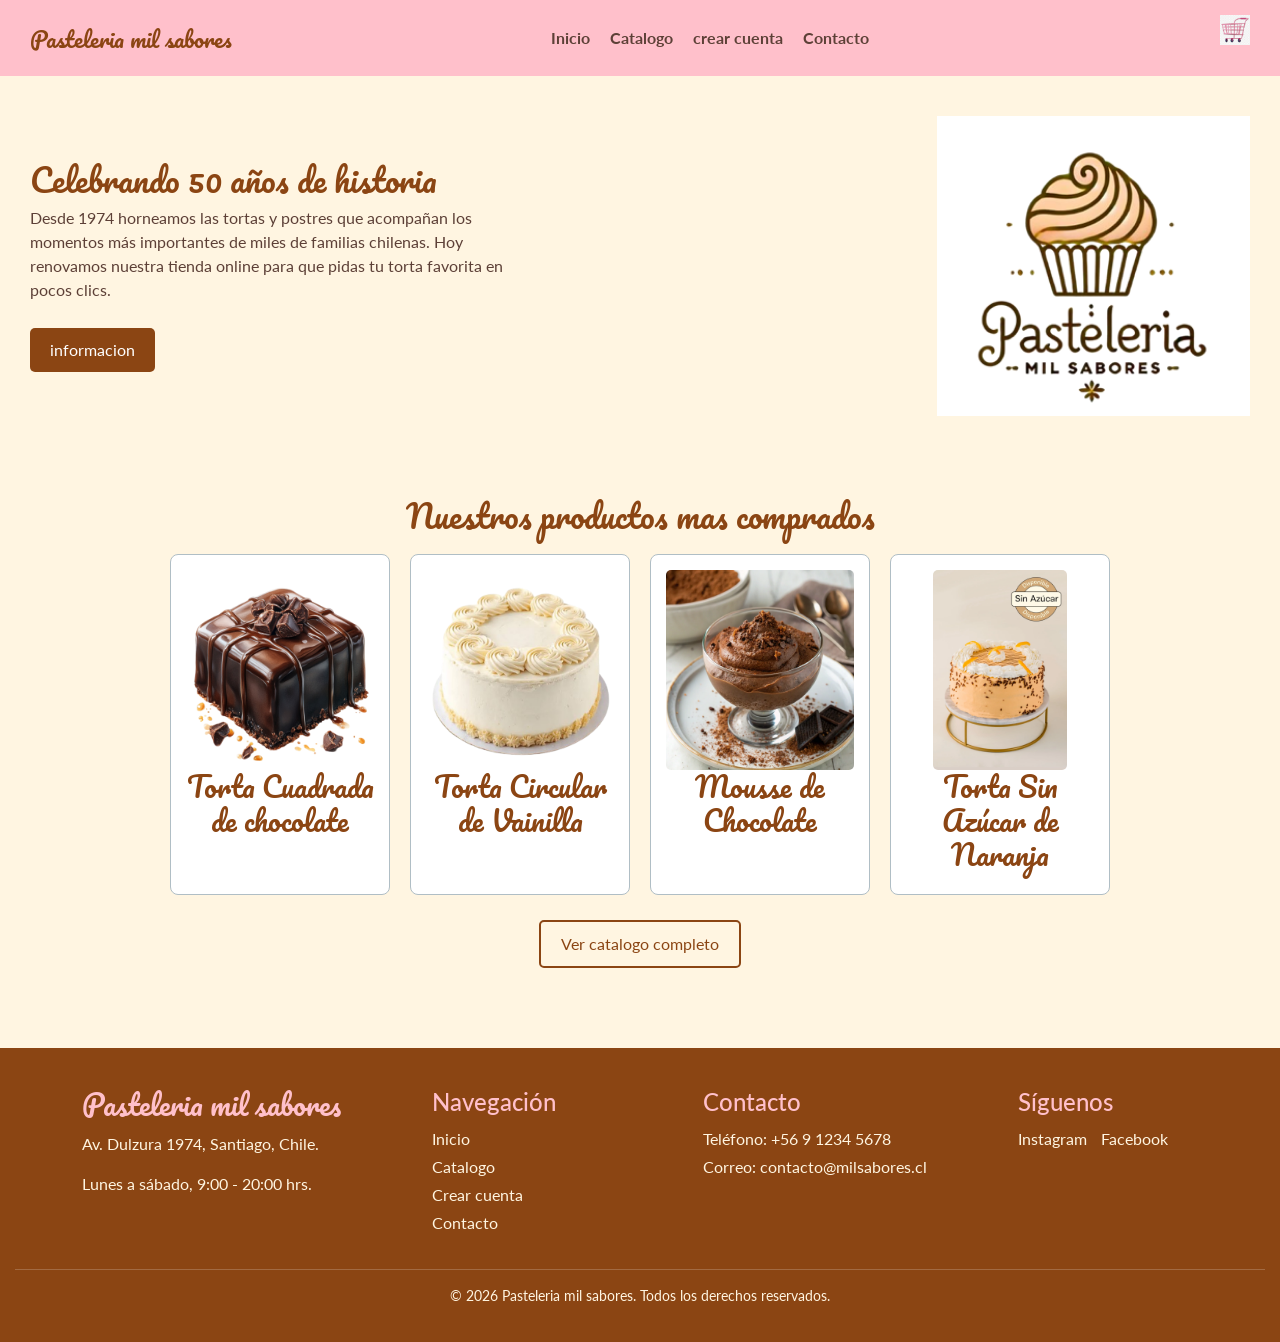
==== commit 19de64f0: "se completan los html que faltaban" ====
--- a/index.html
+++ b/index.html
@@ -6,25 +6,25 @@
     <link rel="stylesheet" href="https://cdn.jsdelivr.net/npm/bootstrap@5.3.8/dist/css/bootstrap.min.css">
     <link rel="stylesheet" href="style.css">
     <link rel="preconnect" href="https://fonts.googleapis.com">
-    <link href="https://fonts.googleapis.com/css2?family=Lato:wght@400;700&family=Pacifico&display=swap" rel="stylesheet">  
+    <link href="https://fonts.googleapis.com/css2?family=Lato:wght@400;700&family=Pacifico&display=swap" rel="stylesheet">
     <title>Pasteleria mil sabores</title>
 </head>
 
 
 <body>
   <header>
-    <a href="#inicio" class="logo">Pasteleria mil sabores</a>
+    <a href="index.html" class="logo">Pasteleria mil sabores</a>
     <nav id="nav-menu">
-      <a href="#inicio">Inicio</a>
+      <a href="index.html">Inicio</a>
       <a href="catalogo.html">Catalogo</a>
-      <a href="crear cuenta.html">crear cuenta</a>
+      <a href="crear-cuenta.html">crear cuenta</a>
       <a href="contacto.html">Contacto</a>
     </nav>
     <button id="menu-btn">Menu</button>
     <div>
       <ul>
-        <li class="submenu"> 
-          <img height= "30px" src="img/carrito.jpg" id="img-carrito" alt="carrito">
+        <li class="submenu">
+          <img height="30px" src="img/carrito.jpg" id="img-carrito" alt="carrito">
           <div id="carrito">
             <table id="lista-carrito">
               <thead>
@@ -37,7 +37,8 @@
               </thead>
               <tbody></tbody>
             </table>
-            <a href="#" id="vaciar carrito" class="btn-3">Vaciar Carrito</a>
+            <a href="#" class="btn-3 btn-vaciar-carrito">Vaciar Carrito</a>
+            <a href="carrito.html" class="btn-1 btn-ver-carrito">Ver carrito completo</a>
           </div>
         </li>
       </ul>
@@ -63,182 +64,28 @@
         <div class="productos-content">
 
           <div class="Tortas-Cuadradas">
-            <img height= "200px" src="img/torta cuadrada.avif" alt="">
+            <img height="200px" src="img/Torta Cuadrada de Chocolate.webp" alt="">
             <h3>Torta Cuadrada de chocolate</h3>
           </div>
 
           <div class="Tortas-Circulares">
-            <img height= "200px" src="img/torta circular.jpg" alt="">
+            <img height="200px" src="img/Torta Circular de Vainilla.png" alt="">
             <h3>Torta Circular de Vainilla</h3>
           </div>
 
           <div class="Postres-Individuales">
-            <img height= "200px" src="img/mousse-de-chocolate.webp" alt="">
+            <img height="200px" src="img/mousse-de-chocolate.webp" alt="">
             <h3>Mousse de Chocolate</h3>
           </div>
 
-          <div class="Productos-Sin-Azúcar ">
-            <img height= "200px" src="img/Torta-Naranja-–-Sin-Azucar-01.webp" alt="">
+          <div class="Productos-Sin-Azúcar">
+            <img height="200px" src="img/torta-naranja-sin-azucar.webp" alt="">
             <h3>Torta Sin Azúcar de Naranja</h3>
           </div>
 
         </div>
-    </section>
 
-
-    <section class="productos container">
-
-      <h2>Catalogo</h2>
-
-      <div class="box-container" id="lista-1">
-
-        <div class="box">
-          <img src="img/mousse-de-chocolate.webp" alt="">
-          <div class="product-txt">
-            <h3>mousse-de-chocolate</h3>
-            <p class="precio">$20000</p>
-            <a href="#" class="agregar-carrito btn-3" data-id="1">Agregar al carrito</a>
-          </div>
-        </div>
-
-        <div class="box">
-          <img src="img/mousse-de-chocolate.webp" alt="">
-          <div class="product-txt">
-            <h3>mousse-de-chocolate</h3>
-            <p class="precio">$20000</p>
-            <a href="#" class="agregar-carrito btn-3" data-id="1">Agregar al carrito</a>
-          </div>
-        </div>
-
-        <div class="box">
-          <img src="img/mousse-de-chocolate.webp" alt="">
-          <div class="product-txt">
-            <h3>mousse-de-chocolate</h3>
-            <p class="precio">$20000</p>
-            <a href="#" class="agregar-carrito btn-3" data-id="1">Agregar al carrito</a>
-          </div>
-        </div>
-
-        <div class="box">
-          <img src="img/mousse-de-chocolate.webp" alt="">
-          <div class="product-txt">
-            <h3>mousse-de-chocolate</h3>
-            <p class="precio">$20000</p>
-            <a href="#" class="agregar-carrito btn-3" data-id="1">Agregar al carrito</a>
-          </div>
-        </div>
-
-        <div class="box">
-          <img src="img/mousse-de-chocolate.webp" alt="">
-          <div class="product-txt">
-            <h3>mousse-de-chocolate</h3>
-            <p class="precio">$20000</p>
-            <a href="#" class="agregar-carrito btn-3" data-id="1">Agregar al carrito</a>
-          </div>
-        </div>
-
-        <div class="box">
-          <img src="img/mousse-de-chocolate.webp" alt="">
-          <div class="product-txt">
-            <h3>mousse-de-chocolate</h3>
-            <p class="precio">$20000</p>
-            <a href="#" class="agregar-carrito btn-3" data-id="1">Agregar al carrito</a>
-          </div>
-        </div>
-
-        <div class="box">
-          <img src="img/mousse-de-chocolate.webp" alt="">
-          <div class="product-txt">
-            <h3>mousse-de-chocolate</h3>
-            <p class="precio">$20000</p>
-            <a href="#" class="agregar-carrito btn-3" data-id="1">Agregar al carrito</a>
-          </div>
-        </div>
-
-        <div class="box">
-          <img src="img/mousse-de-chocolate.webp" alt="">
-          <div class="product-txt">
-            <h3>mousse-de-chocolate</h3>
-            <p class="precio">$20000</p>
-            <a href="#" class="agregar-carrito btn-3" data-id="1">Agregar al carrito</a>
-          </div>
-        </div>
-
-        <div class="box">
-          <img src="img/mousse-de-chocolate.webp" alt="">
-          <div class="product-txt">
-            <h3>mousse-de-chocolate</h3>
-            <p class="precio">$20000</p>
-            <a href="#" class="agregar-carrito btn-3" data-id="1">Agregar al carrito</a>
-          </div>
-        </div>
-
-        <div class="box">
-          <img src="img/mousse-de-chocolate.webp" alt="">
-          <div class="product-txt">
-            <h3>mousse-de-chocolate</h3>
-            <p class="precio">$20000</p>
-            <a href="#" class="agregar-carrito btn-3" data-id="1">Agregar al carrito</a>
-          </div>
-        </div>
-
-        <div class="box">
-          <img src="img/mousse-de-chocolate.webp" alt="">
-          <div class="product-txt">
-            <h3>mousse-de-chocolate</h3>
-            <p class="precio">$20000</p>
-            <a href="#" class="agregar-carrito btn-3" data-id="1">Agregar al carrito</a>
-          </div>
-        </div>
-
-        <div class="box">
-          <img src="img/mousse-de-chocolate.webp" alt="">
-          <div class="product-txt">
-            <h3>mousse-de-chocolate</h3>
-            <p class="precio">$20000</p>
-            <a href="#" class="agregar-carrito btn-3" data-id="1">Agregar al carrito</a>
-          </div>
-        </div>
-
-        <div class="box">
-          <img src="img/mousse-de-chocolate.webp" alt="">
-          <div class="product-txt">
-            <h3>mousse-de-chocolate</h3>
-            <p class="precio">$20000</p>
-            <a href="#" class="agregar-carrito btn-3" data-id="1">Agregar al carrito</a>
-          </div>
-        </div>
-
-        <div class="box">
-          <img src="img/mousse-de-chocolate.webp" alt="">
-          <div class="product-txt">
-            <h3>mousse-de-chocolate</h3>
-            <p class="precio">$20000</p>
-            <a href="#" class="agregar-carrito btn-3" data-id="1">Agregar al carrito</a>
-          </div>
-        </div>
-
-        <div class="box">
-          <img src="img/mousse-de-chocolate.webp" alt="">
-          <div class="product-txt">
-            <h3>mousse-de-chocolate</h3>
-            <p class="precio">$20000</p>
-            <a href="#" class="agregar-carrito btn-3" data-id="1">Agregar al carrito</a>
-          </div>
-        </div>
-
-        <div class="box">
-          <img src="img/mousse-de-chocolate.webp" alt="">
-          <div class="product-txt">
-            <h3>mousse-de-chocolate</h3>
-            <p class="precio">$20000</p>
-            <a href="#" class="agregar-carrito btn-3" data-id="1">Agregar al carrito</a>
-          </div>
-        </div>
-
-      </div>
-
-      <div class="btn-2" id="load-more">Cargar Mas</div>
+        <a href="catalogo.html" class="btn-2">Ver catalogo completo</a>
     </section>
 
 
@@ -290,4 +137,4 @@
 
 
 </body>
-</html>+</html>
--- a/style.css
+++ b/style.css
@@ -68,24 +68,48 @@
   position: absolute;
   right: 0;
   top: 40px;
-  width: 250px;
+  width: 280px;
   background-color: white;
   border: 1px solid #B0BEC5;
+  border-radius: 8px;
   padding: 10px;
   z-index: 10;
 }
 
-#lista-carrito {
+#lista-carrito,
+#lista-carrito-pagina {
   width: 100%;
   border-collapse: collapse;
   font-size: 14px;
 }
 
 #lista-carrito th,
-#lista-carrito td {
+#lista-carrito td,
+#lista-carrito-pagina th,
+#lista-carrito-pagina td {
   border-bottom: 1px solid #B0BEC5;
   padding: 5px;
   text-align: left;
+}
+
+#lista-carrito td img,
+#lista-carrito-pagina td img {
+  border-radius: 4px;
+  object-fit: cover;
+}
+
+.borrar {
+  color: #B3401E;
+  font-weight: bold;
+}
+
+.btn-vaciar-carrito,
+.btn-ver-carrito {
+  display: block;
+  width: 100%;
+  box-sizing: border-box;
+  text-align: center;
+  margin-top: 8px;
 }
 
 .btn-1, .btn-3 {
@@ -168,7 +192,7 @@
     text-align: center;
   }
 }
-/* Catálogo de productos (sección "productos") */
+
 .productos {
   padding: 40px 15px;
   text-align: center;
@@ -226,7 +250,6 @@
   color: white;
 }
 
-/* Sección info (footer) */
 .info {
   background-color: #FFC0CB;
   padding: 40px 15px;
@@ -248,10 +271,127 @@
   max-width: 500px;
 }
 
-/* Responsive */
 @media (max-width: 768px) {
   .info-content {
     flex-direction: column;
     text-align: center;
   }
+}
+.box-container .box:nth-child(n + 5) {
+  display: none;
+}
+.site-footer {
+  background-color: #8B4513;
+  color: #FFF5E1;
+  padding: 40px 15px 20px;
+  margin-top: 40px;
+}
+
+.footer-content {
+  display: flex;
+  flex-wrap: wrap;
+  justify-content: space-between;
+  gap: 30px;
+}
+
+.footer-col {
+  min-width: 180px;
+}
+
+.footer-col h3,
+.footer-col h4 {
+  color: #FFC0CB;
+  margin-bottom: 10px;
+}
+
+.footer-col ul {
+  list-style: none;
+  padding: 0;
+  margin: 0;
+}
+
+.footer-col li {
+  margin: 4px 0;
+}
+
+.footer-col a {
+  color: #FFF5E1;
+}
+
+.footer-col a:hover {
+  text-decoration: underline;
+}
+
+.footer-social a {
+  display: inline-block;
+  margin-right: 10px;
+}
+
+.footer-copy {
+  text-align: center;
+  margin-top: 30px;
+  padding-top: 15px;
+  border-top: 1px solid rgba(255, 255, 255, 0.2);
+  font-size: 14px;
+}
+
+.formulario-seccion {
+  padding: 40px 15px;
+}
+
+.formulario {
+  max-width: 450px;
+  margin: 20px auto;
+  text-align: left;
+}
+
+.formulario label {
+  display: block;
+  margin-top: 12px;
+  font-weight: bold;
+}
+
+.formulario input,
+.formulario textarea {
+  width: 100%;
+  padding: 8px;
+  margin-top: 4px;
+  border: 1px solid #B0BEC5;
+  border-radius: 5px;
+  font-family: 'Lato', sans-serif;
+  box-sizing: border-box;
+}
+
+.mensaje-error {
+  color: #B3401E;
+  font-weight: bold;
+}
+
+.mensaje-beneficio {
+  color: #4b7f52;
+  font-weight: bold;
+}
+
+.pagina-info {
+  padding: 40px 15px;
+  max-width: 700px;
+}
+
+.pagina-carrito {
+  padding: 40px 15px;
+  text-align: center;
+}
+
+.pagina-carrito #lista-carrito-pagina {
+  max-width: 700px;
+  margin: 20px auto;
+  text-align: left;
+}
+
+#total-carrito {
+  max-width: 700px;
+  margin: 10px auto 20px;
+  text-align: right;
+  font-weight: bold;
+  font-size: 18px;
 }
